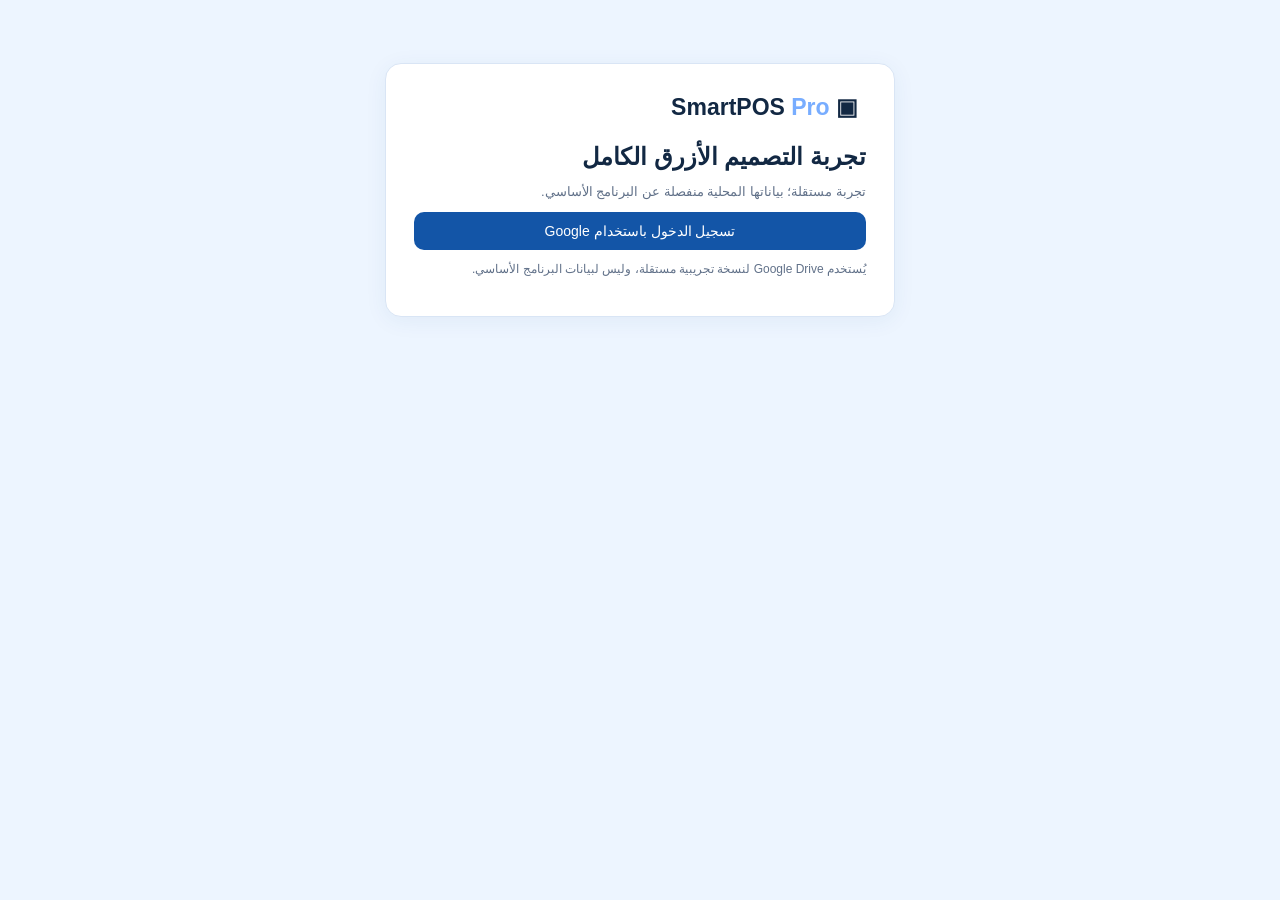
==== blue-full-preview/index.html @ 5338bb9c "Create complete blue design test entry page" ====
<!doctype html>
<html lang="ar" dir="rtl"><head><meta charset="utf-8">
<meta name="viewport" content="width=device-width,initial-scale=1">
<meta name="theme-color" content="#1355a7">
<title>SmartPOS Pro — تجربة التصميم الكامل</title>
<link rel="icon" href="../icon.svg" type="image/svg+xml">
<link rel="manifest" href="./manifest.webmanifest">
<link rel="stylesheet" href="./styles.css">
<script src="https://accounts.google.com/gsi/client" async defer></script>
<script src="../vendor/html5-qrcode.min.js" defer></script>
<script src="../vendor/JsBarcode.all.min.js" defer></script>
<script src="./drive.js" defer></script><script src="./app.js" defer></script>
</head><body>
<div id="signin" class="setup card"><div class="logo dark">▣ SmartPOS <b>Pro</b></div>
<h1>تجربة التصميم الأزرق الكامل</h1><p class="muted">تجربة مستقلة؛ بياناتها المحلية منفصلة عن البرنامج الأساسي.</p>
<button id="btnGoogle" class="primary wide">تسجيل الدخول باستخدام Google</button>
<div id="offlineArea" class="hidden"><hr><p class="muted">يمكن متابعة استخدام بيانات تجربة سابقة دون إنترنت.</p><button id="btnOffline" class="wide">المتابعة دون اتصال</button></div>
<p class="muted small">يُستخدم Google Drive لنسخة تجريبية مستقلة، وليس لبيانات البرنامج الأساسي.</p></div>
<div id="setup" class="setup card hidden"><div class="logo dark">▣ SmartPOS <b>Pro</b></div><h1>إعداد محل تجريبي</h1>
<form id="formSetup"><label>اسم المنشأة<input required id="businessName" maxlength="100"></label>
<label>طبيعة النشاط<select id="businessType"><option value="fashion">ملابس</option><option value="shoes">أحذية</option><option value="restaurant">مطعم ومقهى</option><option value="accessories">إكسسوارات</option><option value="market">سوبرماركت</option><option value="electronics">إلكترونيات</option><option value="general">تجارة عامة</option></select></label>
<label>العملة<select id="currency"><option value="₪">شيكل ₪</option><option value="$">دولار $</option><option value="د.أ">دينار أردني</option></select></label><button class="primary wide">إنشاء المحل</button></form></div>
<div id="shell" class="layout hidden"><aside><div class="logo">▣ SmartPOS <b>Pro</b></div><p id="sideName" class="subtle"></p>
<nav id="menu"><button data-page="dashboard">◈ لوحة التحكم</button><button data-page="pos">▣ نقطة البيع</button><button data-page="products">▤ المنتجات والمخزون</button><button data-page="sales">▥ الفواتير</button><button data-page="reports">▧ التقارير</button><button data-page="settings">⚙ الإعدادات وDrive</button></nav>
<p class="aside-foot">تجربة تصميم كاملة — لا تغيّر بيانات البرنامج الأساسي</p></aside>
<main><header><div><h1 id="title"></h1><p id="subtitle" class="muted"></p></div>
<div class="row"><span id="online" class="chip"></span><button id="newSale" class="primary">+ فاتورة جديدة</button></div></header>
<div id="content"></div></main></div><div id="toast" class="toast hidden" role="status" aria-live="polite"></div>
</body></html>
---- blue-full-preview/styles.css ----
:root{--bg:#f3f6fb;--nav:#111d35;--ink:#19263b;--sub:#68788d;--blue:#2563eb;--edge:#e0e8f2;--green:#16865c;--red:#c93c48}*{box-sizing:border-box}
body{margin:0;background:var(--bg);color:var(--ink);font-family:Tahoma,Arial,sans-serif;font-size:14px}button,input,select{font:inherit}button{border:0;border-radius:10px;padding:11px 14px;cursor:pointer;background:#e9eff8;color:var(--ink)}button:hover{filter:brightness(.97)}button:disabled{opacity:.46;cursor:not-allowed}.primary{background:var(--blue);color:white}.danger{background:#ffe9ea;color:var(--red)}.success{background:#e4f7eb;color:var(--green)}.wide{width:100%}.hidden{display:none!important}.muted,.subtle{color:var(--sub);font-size:13px}.small{font-size:12px}.layout{display:flex;min-height:100vh}aside{flex:0 0 246px;background:var(--nav);color:#eef3ff;padding:24px 14px;display:flex;flex-direction:column}.logo{font-size:23px;font-weight:800;white-space:nowrap;margin:2px 8px 22px}.logo b{color:#78adff}.logo.dark{color:var(--ink)}.aside-foot{font-size:11px;color:#a0b5d6;margin-top:auto;line-height:1.8}#sideName{margin:-10px 8px 24px;color:#aabbd0}nav button{display:block;width:100%;text-align:right;background:transparent;color:#d9e5f8;margin:3px 0}nav button.active,nav button:hover{background:#304667;color:#fff}main{flex:1;min-width:0;padding:24px}header{display:flex;align-items:center;justify-content:space-between;flex-wrap:wrap;gap:14px;margin-bottom:20px}h1{font-size:24px;margin:0}h2{font-size:18px;margin:0 0 15px}.card{background:#fff;border:1px solid var(--edge);border-radius:15px;padding:19px;margin-bottom:16px;box-shadow:0 3px 15px #1e3a5f06}.grid{display:grid;grid-template-columns:repeat(4,minmax(0,1fr));gap:14px}.stat{font-size:24px;font-weight:800;color:var(--blue);padding-top:12px}.row{display:flex;align-items:center;gap:10px;flex-wrap:wrap}.row>*{flex:1}.row>button,.row>.chip{flex:0 0 auto}label{display:block;font-weight:600;font-size:12px;margin:12px 0}input,select{width:100%;padding:11px;border:1px solid #cbd6e4;border-radius:10px;background:white;color:var(--ink);margin-top:6px}input:focus,select:focus{outline:2px solid #a5c4ff}table{width:100%;border-collapse:collapse;min-width:540px}th,td{padding:12px 10px;text-align:right;border-bottom:1px solid var(--edge)}th{background:#f8fafd;color:#5c6c82}.scroll{overflow-x:auto}.chip{background:#e7f0ff;color:#1a57b1;padding:8px 11px;border-radius:99px;font-size:12px}.setup{max-width:510px;margin:7vh auto;padding:28px}.setup h1{margin-bottom:13px}.pos{display:grid;grid-template-columns:1.4fr 1fr;gap:16px}.product-grid{display:grid;grid-template-columns:repeat(3,minmax(0,1fr));gap:10px}.product-tile{text-align:right;background:white;border:1px solid var(--edge);border-radius:14px;min-height:120px;padding:13px}.product-tile:hover{border-color:#7da5fa}.product-tile b{display:block;margin:5px 0}.price{font-size:17px;font-weight:800;color:var(--green);margin-top:11px}.total{font-size:25px;font-weight:800;color:var(--blue)}.btn-sm{padding:7px 10px;font-size:12px}.form-grid{display:grid;grid-template-columns:repeat(2,1fr);gap:0 14px}.notice{background:#fff8e5;border:1px solid #f8e1a4;padding:13px;border-radius:10px;line-height:1.8}.toast{position:fixed;bottom:22px;left:22px;background:var(--nav);color:#fff;border-radius:10px;padding:14px 22px;max-width:420px;box-shadow:0 10px 35px #0017;z-index:40}.empty{text-align:center;color:var(--sub);padding:25px}.tag{color:#a84219;background:#fff2e3;padding:5px;border-radius:7px;font-size:12px}.receipt{max-width:660px;margin:auto}.receipt h2{text-align:center;font-size:23px}.receipt .total{border-top:2px dashed #aaa;padding-top:15px}.actions{display:flex;gap:8px;flex-wrap:wrap}hr{border:0;border-top:1px solid var(--edge);margin:17px 0}
@media(max-width:1050px){.grid{grid-template-columns:repeat(2,minmax(0,1fr))}.product-grid{grid-template-columns:repeat(2,minmax(0,1fr))}}@media(max-width:800px){.layout{display:block}aside{display:block;padding:12px}.logo{margin:5px 0 14px}#sideName,.aside-foot{display:none}nav{display:flex;overflow-x:auto;gap:5px}nav button{width:auto;white-space:nowrap;flex:0 0 auto;font-size:12px}main{padding:14px}.pos{grid-template-columns:1fr}.form-grid{grid-template-columns:1fr}}@media(max-width:490px){.grid{grid-template-columns:1fr 1fr}.stat{font-size:18px}.product-grid{grid-template-columns:repeat(2,minmax(0,1fr))}.setup{margin:10px}.card{padding:14px}header h1{font-size:20px}}@media print{body{background:white!important}aside,header,.no-print,.toast{display:none!important}main{padding:0}.card{border:0;box-shadow:none}.receipt{max-width:80mm;font-size:11px}.receipt h2{font-size:17px}.receipt table{min-width:0;font-size:10px}.receipt th,.receipt td{padding:5px 2px}.receipt .total{font-size:18px}}
/* Isolated POS responsive redesign */
.mobile-pos{grid-template-columns:minmax(0,1.35fr) minmax(290px,1fr);align-items:start}
.mobile-pos>*{min-width:0}
.pos-search input{font-size:16px}
.scan-actions{display:flex;gap:8px;margin-top:10px}
.scan-actions>*{flex:1}
#cameraPanel{margin-top:12px;padding:10px;border:1px solid var(--edge);border-radius:12px}
#cameraReader{max-width:100%;overflow:hidden}
#cameraReader video{max-width:100%;border-radius:10px}
.mobile-pos .product-grid{grid-template-columns:repeat(2,minmax(0,1fr))}
.mobile-pos .product-tile{min-width:0;overflow-wrap:anywhere}
.pos-checkout{min-width:0}
.cart-mobile{max-height:400px;overflow-y:auto}
.cart-line{border:1px solid var(--edge);border-radius:11px;margin-bottom:9px;padding:10px}
.cart-item-heading,.cart-line-bottom,.price-row{display:flex;align-items:center;justify-content:space-between;gap:10px}
.cart-item-heading b{min-width:0;overflow-wrap:anywhere}
.cart-line-bottom label{width:105px;margin:4px 0}
.cart-line-bottom input{width:95px;margin-top:3px}
.cart-item-price{font-weight:700}
.cart-counter{font-size:13px;background:#e6efff;border-radius:999px;padding:3px 10px}
.price-row{margin:12px 0}
.checkout-actions{display:grid;grid-template-columns:minmax(0,1fr) auto;gap:8px}
.checkout-actions button{min-height:46px}
.barcode-tools{display:flex;flex-wrap:wrap;gap:8px;margin:12px 0}
.barcode-display{overflow-x:auto;text-align:center;padding:14px;border:1px solid var(--edge);border-radius:12px}
.barcode-display svg{max-width:100%;height:auto}
@media(max-width:1080px){
.mobile-pos{grid-template-columns:minmax(0,1fr)}
.pos-checkout{width:100%}
}
@media(max-width:800px){
.mobile-pos{display:flex;flex-direction:column;gap:10px}
.mobile-pos .pos-products,.mobile-pos .pos-checkout{width:100%}
.mobile-pos .product-grid{grid-template-columns:repeat(2,minmax(0,1fr))}
.mobile-pos .product-tile{min-height:100px;padding:12px}
.cart-mobile{max-height:none}
}
@media(max-width:480px){
main{overflow-x:hidden}
#content{min-width:0}
.mobile-pos .product-grid{gap:8px}
.mobile-pos .product-tile{font-size:13px}
.mobile-pos .card{padding:12px}
.scan-actions{flex-direction:column}
.checkout-actions{grid-template-columns:1fr}
.mobile-pos .total{font-size:22px;white-space:nowrap}
}
@media print{.barcode-display{border:0}.barcode-display svg{max-width:100%}}

/* Barcode camera inside the product form */
.barcode-entry{margin:14px 0;padding:14px;border:1px solid var(--edge);border-radius:13px;background:#f9fbff;min-width:0}
.barcode-entry label{font-size:14px}
.barcode-entry input{font-size:16px}
.barcode-entry .barcode-tools button{min-height:44px}
.camera-panel{margin:12px 0;padding:12px;background:#fff;border:1px solid var(--edge);border-radius:12px;overflow:hidden}
#productCameraReader{max-width:480px;width:100%;margin:auto}
#productCameraReader video{max-width:100%;border-radius:10px}
#productCameraStatus{line-height:1.8}
@media(max-width:480px){.barcode-entry{padding:10px}.barcode-entry .barcode-tools{display:grid;grid-template-columns:1fr}.barcode-entry .barcode-tools button{width:100%}}

/* iPhone still-image barcode scan fallback */
.barcode-photo-label{display:block;margin:12px 0;padding:10px 12px;border:1px dashed #9ab7e5;border-radius:12px;background:#f1f6ff;color:#194b92;font-size:13px}
.barcode-photo-label input{display:block;margin-top:8px;font-size:13px;max-width:100%}
#cameraReader video,#productCameraReader video{object-fit:contain!important;max-width:100%;height:auto}

/* Automatic Drive backup controls */
.backup-toggle{display:flex;align-items:center;gap:10px;padding:12px;border:1px solid var(--edge);border-radius:10px;background:#f7faff;font-size:14px}
.backup-toggle input{width:20px;height:20px;flex:0 0 auto;margin:0;accent-color:var(--blue)}

/* Full blue-and-green SmartPOS preview */
:root{--bg:#edf5ff;--nav:#103e81;--ink:#122843;--sub:#617189;--blue:#1355a7;--edge:#d9e5f5;--green:#159947;--red:#c93c48}
body{background:#edf5ff}
aside{background:linear-gradient(155deg,#0b397b,#1769c8)}
.layout main>header{background:linear-gradient(125deg,#0b397b,#1769c8);color:white;border-radius:17px;padding:18px 20px}
.layout main>header .muted{color:#dceaff}
.layout main>header .chip{background:#e7f5ff;color:#194e88}
.card{border-radius:16px;box-shadow:0 4px 22px #1d4b8610}
.primary{background:#1355a7;color:#fff}
nav button.active,nav button:hover{background:#2578cd;color:#fff}
.product-grid{grid-template-columns:repeat(3,minmax(0,1fr))}
.mobile-pos .product-grid{grid-template-columns:repeat(3,minmax(0,1fr))}
.product-tile{padding:0!important;min-width:0;min-height:0!important;display:flex;flex-direction:column;overflow:hidden;border-radius:17px;text-align:right}
.product-tile .product-image{display:flex;justify-content:center;align-items:center;background:linear-gradient(145deg,#f7fbff,#e4eefb);height:140px;width:100%;overflow:hidden}
.item-thumbnail{width:100%;height:100%;object-fit:cover;display:block}
.item-placeholder{font-size:53px;display:flex;align-items:center;justify-content:center;width:100%;height:100%;min-height:90px}
.product-tile .product-description{padding:12px;display:flex;gap:6px;flex-direction:column;flex:1;width:100%}
.product-tile .product-description .stock{font-size:12px}
.product-tile .product-description .price{margin:4px 0;color:#1355a7}
.product-tile .add-product-green{background:#159947;color:white;padding:13px 9px;font-weight:800;text-align:center;width:100%;margin-top:auto}
.product-tile:hover{border-color:#159947}
.pos-checkout .checkout-actions button.primary{background:#159947}
.price,.total{color:#1355a7}
.inventory-grid{display:grid;grid-template-columns:repeat(3,minmax(0,1fr));gap:13px}
.inventory-tile{background:#fff;border:1px solid var(--edge);border-radius:17px;overflow:hidden;display:flex;flex-direction:column;min-width:0}
.inventory-image{height:155px;background:linear-gradient(145deg,#f7fbff,#e4eefb);display:flex;align-items:center;justify-content:center;overflow:hidden}
.inventory-body{padding:12px;display:flex;flex:1;flex-direction:column;gap:9px}
.inventory-body b{font-size:14px;overflow-wrap:anywhere}
.inventory-actions{display:flex;flex-wrap:wrap;gap:6px;margin-top:auto}
.inventory-actions button{flex:1 1 auto;padding:9px 10px;font-size:12px}
.photo-upload-panel{background:#f4f9ff;border:1px solid var(--edge);border-radius:14px;padding:14px;margin:14px 0}
.photo-preview{width:min(190px,100%);height:155px;border-radius:14px;overflow:hidden;border:1px solid var(--edge);margin-bottom:12px;background:#eaf3ff}
.photo-preview img{width:100%;height:100%;object-fit:cover}
.image-picker-label{display:inline-flex;align-items:center;justify-content:center;background:#1355a7;color:white;border-radius:10px;padding:10px 14px;min-height:44px;cursor:pointer;margin:0}
.image-picker-label input{display:none}
.setup{background:white}
.stat{color:#1355a7}
@media(max-width:1000px){.inventory-grid{grid-template-columns:repeat(2,minmax(0,1fr))}.mobile-pos .product-grid{grid-template-columns:repeat(2,minmax(0,1fr))}}
@media(max-width:520px){.inventory-grid{gap:8px}.inventory-image{height:125px}.product-tile .product-image{height:125px}.product-tile .product-description{padding:10px}.inventory-body{padding:10px}.inventory-actions{flex-direction:column}.inventory-actions button{width:100%}.layout main>header{padding:14px}.layout main>header .row{width:100%}.layout main>header .row button{flex:1}.item-placeholder{font-size:43px}}
@media print{.product-image,.inventory-grid{display:none!important}.receipt{display:block!important}}
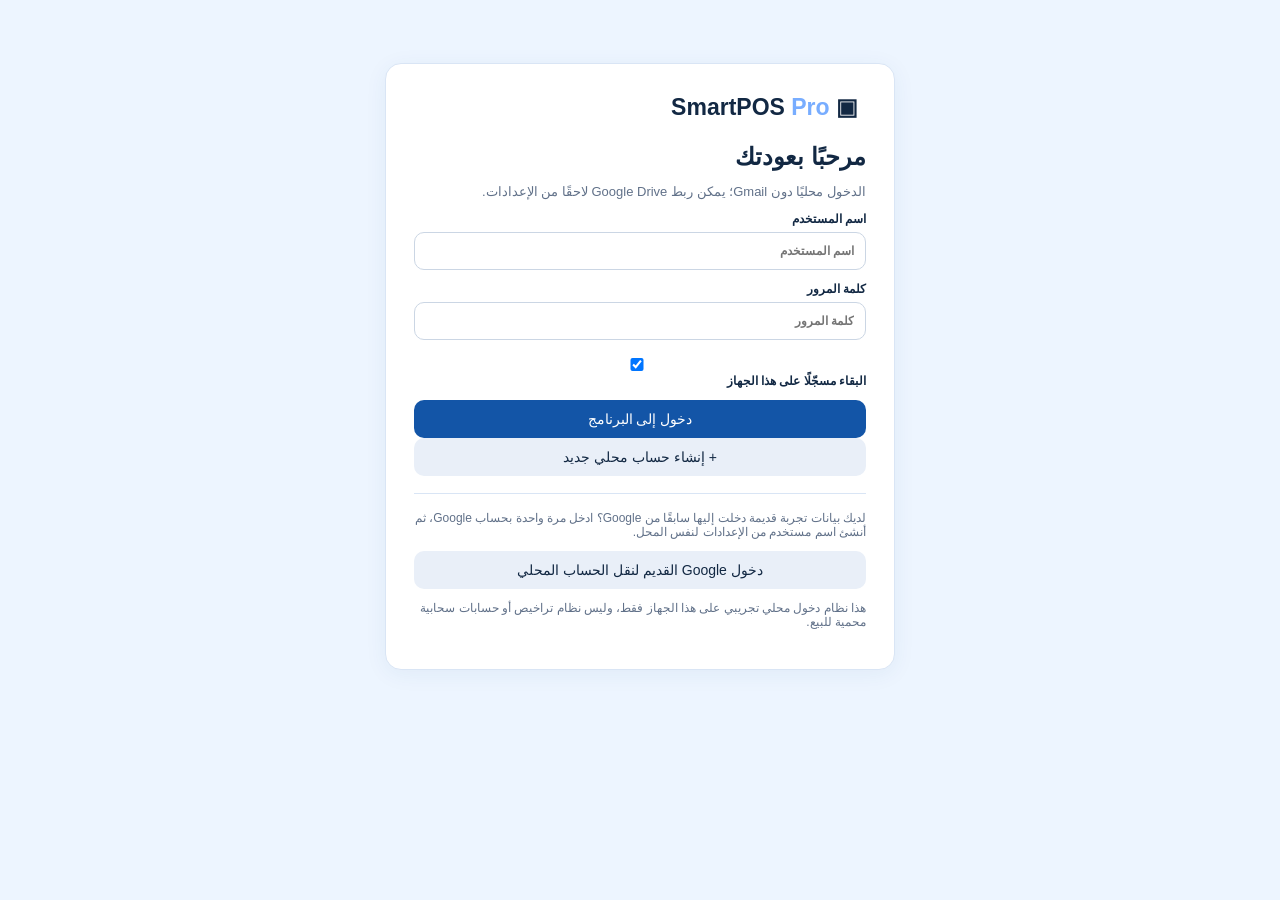
==== commit e9a7a8e2: "Release local login and separate Google Drive connection in isolated blue preview" ====
--- a/blue-full-preview/index.html
+++ b/blue-full-preview/index.html
@@ -5,17 +5,29 @@
 <title>SmartPOS Pro — تجربة التصميم الكامل</title>
 <link rel="icon" href="../icon.svg" type="image/svg+xml">
 <link rel="manifest" href="./manifest.webmanifest">
-<link rel="stylesheet" href="./styles.css">
+<link rel="stylesheet" href="./styles.css?v=2">
 <script src="https://accounts.google.com/gsi/client" async defer></script>
 <script src="../vendor/html5-qrcode.min.js" defer></script>
 <script src="../vendor/JsBarcode.all.min.js" defer></script>
-<script src="./drive.js" defer></script><script src="./app.js" defer></script>
+<script src="./drive.js" defer></script><script src="./app.js?v=2" defer></script>
 </head><body>
 <div id="signin" class="setup card"><div class="logo dark">▣ SmartPOS <b>Pro</b></div>
-<h1>تجربة التصميم الأزرق الكامل</h1><p class="muted">تجربة مستقلة؛ بياناتها المحلية منفصلة عن البرنامج الأساسي.</p>
-<button id="btnGoogle" class="primary wide">تسجيل الدخول باستخدام Google</button>
-<div id="offlineArea" class="hidden"><hr><p class="muted">يمكن متابعة استخدام بيانات تجربة سابقة دون إنترنت.</p><button id="btnOffline" class="wide">المتابعة دون اتصال</button></div>
-<p class="muted small">يُستخدم Google Drive لنسخة تجريبية مستقلة، وليس لبيانات البرنامج الأساسي.</p></div>
+<h1>مرحبًا بعودتك</h1><p class="muted">الدخول محليًا دون Gmail؛ يمكن ربط Google Drive لاحقًا من الإعدادات.</p>
+<form id="formLocalLogin" class="local-login-form">
+<label>اسم المستخدم<input id="localUsername" required autocapitalize="none" spellcheck="false" autocomplete="username" placeholder="اسم المستخدم"></label>
+<label>كلمة المرور<input id="localPassword" required type="password" autocomplete="current-password" placeholder="كلمة المرور"></label>
+<label class="remember-row"><input id="rememberDevice" type="checkbox" checked> البقاء مسجّلًا على هذا الجهاز</label>
+<button id="btnLocalLogin" class="primary wide" type="submit">دخول إلى البرنامج</button></form>
+<button id="toggleRegister" class="wide" type="button">+ إنشاء حساب محلي جديد</button>
+<div id="registerArea" class="hidden"><hr><form id="formLocalRegister">
+<h2>إنشاء حساب تجريبي</h2><label>اسم المستخدم<input id="registerUsername" autocapitalize="none" required pattern="[a-zA-Z0-9_.-]{3,32}" autocomplete="username"></label>
+<label>كلمة المرور (8 أحرف على الأقل)<input id="registerPassword" required type="password" minlength="8" autocomplete="new-password"></label>
+<button id="btnRegister" class="primary wide" type="submit">إنشاء الحساب وفتح البرنامج</button></form></div>
+<hr><p class="muted small">لديك بيانات تجربة قديمة دخلت إليها سابقًا من Google؟ ادخل مرة واحدة بحساب Google، ثم أنشئ اسم مستخدم من الإعدادات لنفس المحل.</p>
+<button id="btnGoogle" class="wide" type="button">دخول Google القديم لنقل الحساب المحلي</button>
+<div id="offlineArea" class="hidden"><p class="muted small">دخول الطوارئ القديم غير محمي بكلمة مرور، لذا يُستخدم على الأجهزة الشخصية فقط.</p>
+<button id="btnOffline" class="wide" type="button">دخول مؤقت للحساب القديم دون إنترنت</button></div>
+<p class="muted small">هذا نظام دخول محلي تجريبي على هذا الجهاز فقط، وليس نظام تراخيص أو حسابات سحابية محمية للبيع.</p></div>
 <div id="setup" class="setup card hidden"><div class="logo dark">▣ SmartPOS <b>Pro</b></div><h1>إعداد محل تجريبي</h1>
 <form id="formSetup"><label>اسم المنشأة<input required id="businessName" maxlength="100"></label>
 <label>طبيعة النشاط<select id="businessType"><option value="fashion">ملابس</option><option value="shoes">أحذية</option><option value="restaurant">مطعم ومقهى</option><option value="accessories">إكسسوارات</option><option value="market">سوبرماركت</option><option value="electronics">إلكترونيات</option><option value="general">تجارة عامة</option></select></label>
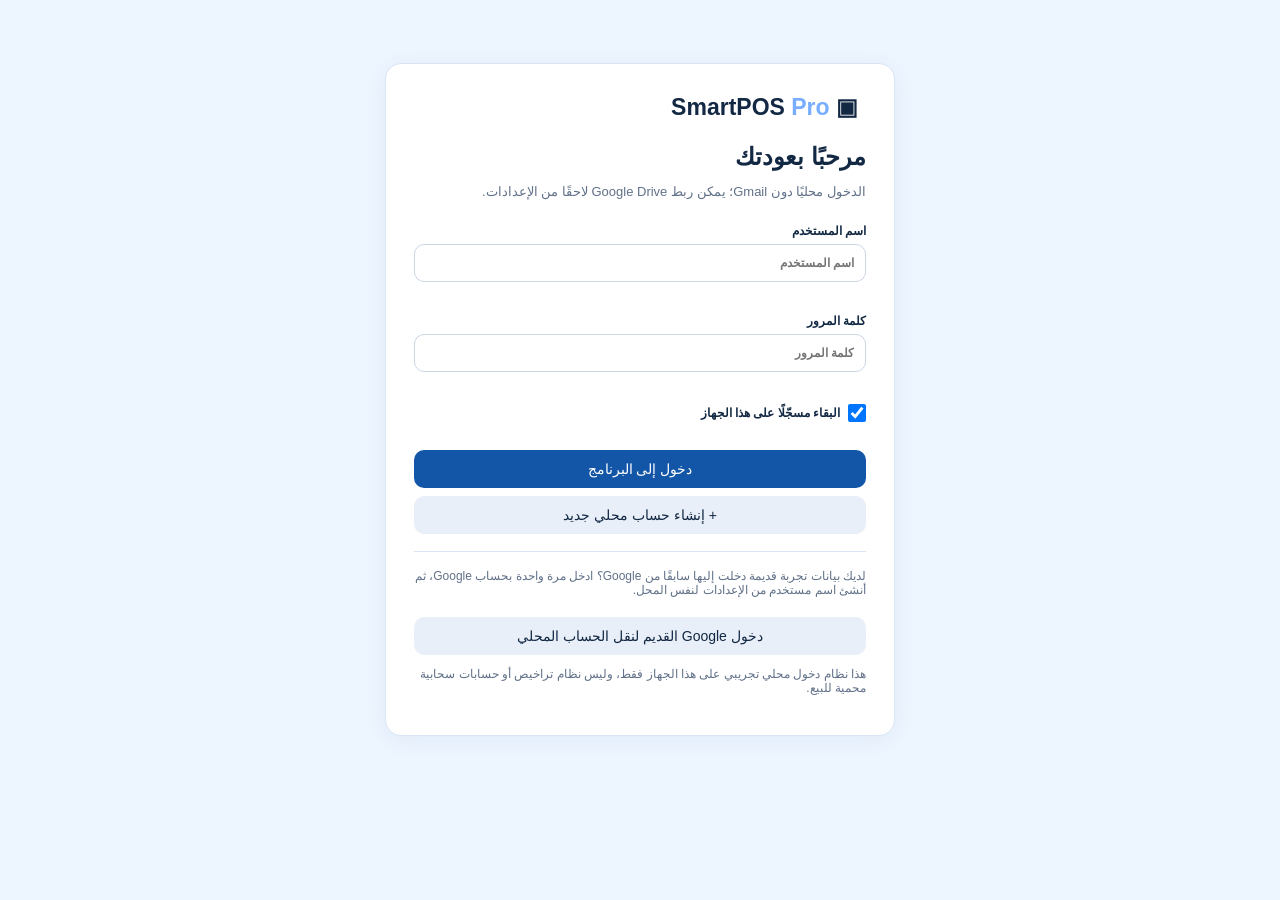
==== commit f906d195: "Finalize local password login preview and disable insecure offline bypass" ====
--- a/blue-full-preview/index.html
+++ b/blue-full-preview/index.html
@@ -5,11 +5,11 @@
 <title>SmartPOS Pro — تجربة التصميم الكامل</title>
 <link rel="icon" href="../icon.svg" type="image/svg+xml">
 <link rel="manifest" href="./manifest.webmanifest">
-<link rel="stylesheet" href="./styles.css?v=2">
+<link rel="stylesheet" href="./styles.css?v=3">
 <script src="https://accounts.google.com/gsi/client" async defer></script>
 <script src="../vendor/html5-qrcode.min.js" defer></script>
 <script src="../vendor/JsBarcode.all.min.js" defer></script>
-<script src="./drive.js" defer></script><script src="./app.js?v=2" defer></script>
+<script src="./drive.js" defer></script><script src="./app.js?v=3" defer></script>
 </head><body>
 <div id="signin" class="setup card"><div class="logo dark">▣ SmartPOS <b>Pro</b></div>
 <h1>مرحبًا بعودتك</h1><p class="muted">الدخول محليًا دون Gmail؛ يمكن ربط Google Drive لاحقًا من الإعدادات.</p>
@@ -25,8 +25,6 @@
 <button id="btnRegister" class="primary wide" type="submit">إنشاء الحساب وفتح البرنامج</button></form></div>
 <hr><p class="muted small">لديك بيانات تجربة قديمة دخلت إليها سابقًا من Google؟ ادخل مرة واحدة بحساب Google، ثم أنشئ اسم مستخدم من الإعدادات لنفس المحل.</p>
 <button id="btnGoogle" class="wide" type="button">دخول Google القديم لنقل الحساب المحلي</button>
-<div id="offlineArea" class="hidden"><p class="muted small">دخول الطوارئ القديم غير محمي بكلمة مرور، لذا يُستخدم على الأجهزة الشخصية فقط.</p>
-<button id="btnOffline" class="wide" type="button">دخول مؤقت للحساب القديم دون إنترنت</button></div>
 <p class="muted small">هذا نظام دخول محلي تجريبي على هذا الجهاز فقط، وليس نظام تراخيص أو حسابات سحابية محمية للبيع.</p></div>
 <div id="setup" class="setup card hidden"><div class="logo dark">▣ SmartPOS <b>Pro</b></div><h1>إعداد محل تجريبي</h1>
 <form id="formSetup"><label>اسم المنشأة<input required id="businessName" maxlength="100"></label>
--- a/blue-full-preview/styles.css
+++ b/blue-full-preview/styles.css
@@ -110,3 +110,11 @@
 @media(max-width:1000px){.inventory-grid{grid-template-columns:repeat(2,minmax(0,1fr))}.mobile-pos .product-grid{grid-template-columns:repeat(2,minmax(0,1fr))}}
 @media(max-width:520px){.inventory-grid{gap:8px}.inventory-image{height:125px}.product-tile .product-image{height:125px}.product-tile .product-description{padding:10px}.inventory-body{padding:10px}.inventory-actions{flex-direction:column}.inventory-actions button{width:100%}.layout main>header{padding:14px}.layout main>header .row{width:100%}.layout main>header .row button{flex:1}.item-placeholder{font-size:43px}}
 @media print{.product-image,.inventory-grid{display:none!important}.receipt{display:block!important}}
+
+/* Local account sign-in, version 2 */
+.local-login-form{display:flex;flex-direction:column;gap:8px}
+.local-login-form label input:not([type="checkbox"]){width:100%}
+.remember-row{display:flex!important;align-items:center;gap:8px;text-align:right;cursor:pointer}
+.remember-row input{width:18px;height:18px;margin:0;flex:none}
+#signin .wide{margin-top:8px}
+#registerArea{margin:12px 0 0}
